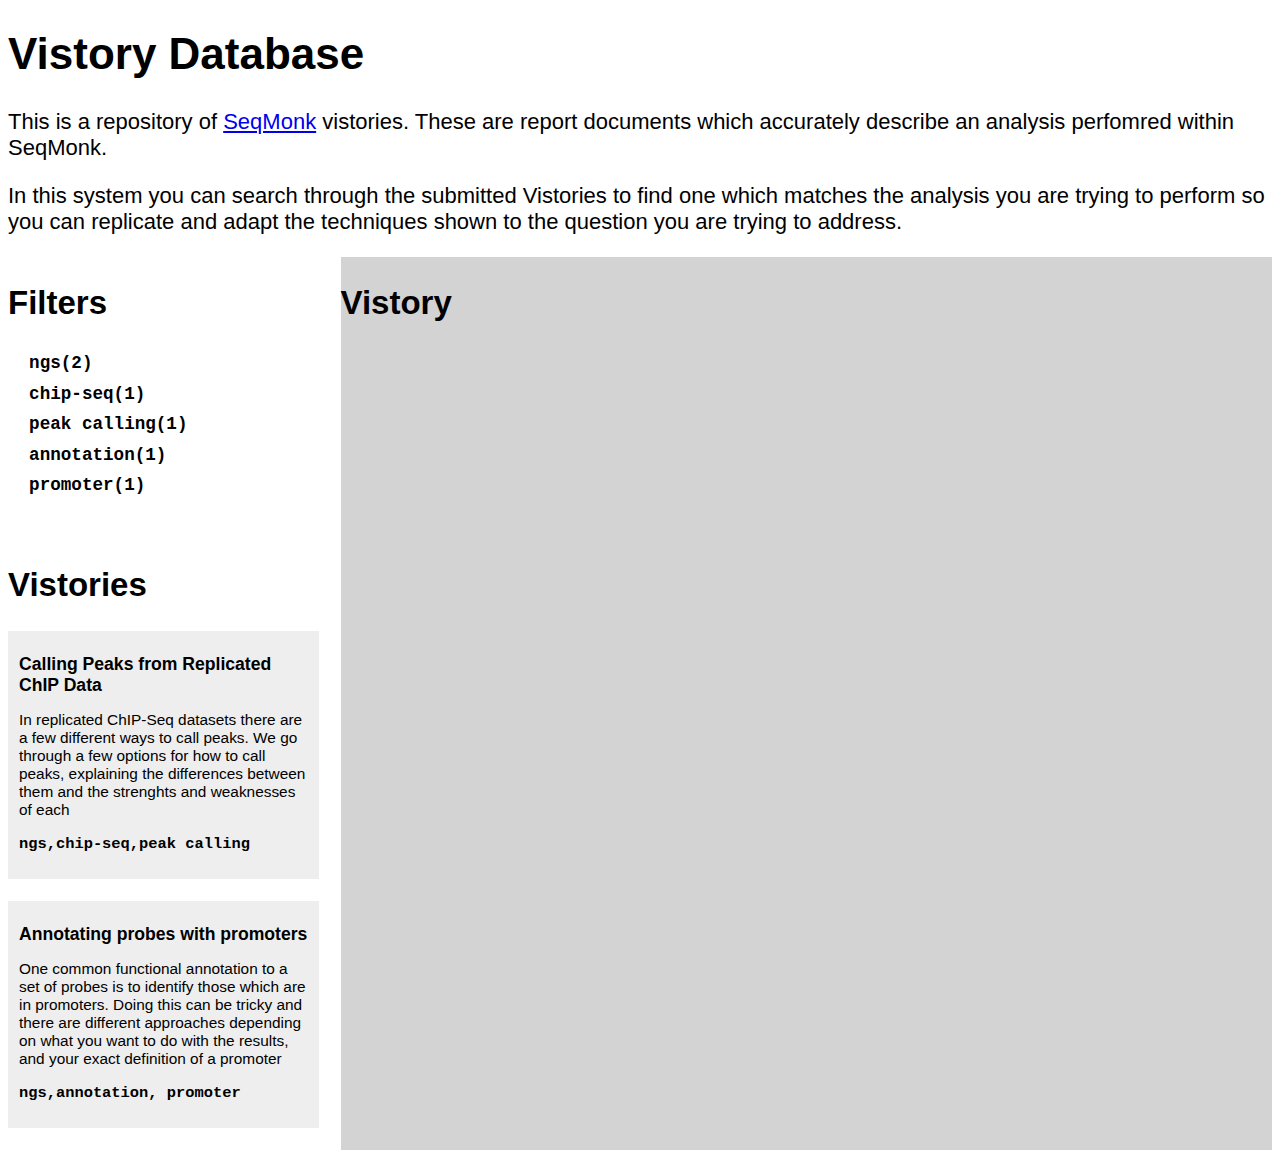
==== www/index.html @ e0cd9c6d "Add filters and CSS" ====
<!DOCTYPE html>
<html lang="en">
<head>
    <meta charset="UTF-8">
    <meta name="viewport" content="width=device-width, initial-scale=1.0">
    <meta http-equiv="X-UA-Compatible" content="ie=edge">
    <title>Document</title>
    <link rel="stylesheet" href="css/main.css">
    <script src="js/jquery-3.4.0.min.js"></script>
    <script src="js/main.js"></script>
</head>
<body>
    <!-- This is the header at the top of the page -->
    <div id="header">
        <h1>Vistory Database</h1>
        <p>
            This is a repository of <a href="https://www.bioinformatics.babraham.ac.uk/projects/seqmonk/">SeqMonk</a> vistories.  These are 
            report documents which accurately describe an analysis perfomred within SeqMonk.
        </p> 

        <p>
            In this system you can search through the submitted Vistories to find one which matches the analysis you are trying to perform 
            so you can replicate and adapt the techniques shown to the question you are trying to address.
        </p>
    </div>

    <!-- This is the main content div which gets restructured when the viewport changes -->
    <div id="main">

        <!-- This is the div containing the filtering options so we don't see everything all the time -->
        <div id="filter">
            <h2>Filters</h2>

            <ul id="filterlist">

            </ul>

        </div>

        <!-- This is the list of vistories -->
        <div id="vistories">
            <h2>Vistories</h2>
            <!-- The vistories will show up as individaul items in here.  They are populated by js-->
        </div>


        <!-- This is where the selected vistory shows up -->
        <div id="vistory">
            <h2>Vistory</h2>

        </div>
    </div>


</body>
</html>
---- www/css/main.css ----
body {
    font-family: 'Arial';font-size: 22px;
}

/* The main divs forming the structure of the page */
div {
    padding: 0;
    margin: 0;
    border: 0;
}

#main {
    display: grid;
    grid-gap: 1em;
    grid-template-columns: 1fr 3fr
}

#filter {
    grid-column: 1;
    grid-row: 1;
}

#vistories {
    grid-column: 1;
    grid-row:2;
}

#vistory {
    grid-column: 2;
    grid-row-start: 1;
    grid-row-end: 3;
    background-color: lightgrey;
}

/* The filter section */
#filterlist {
    list-style: none;
    font-family: monospace;
    font-weight: bold;
    font-size: 0.8em;
    padding-left: 1em;
}

#filterlist li {
    padding: 0.2em;
    margin-bottom: 0.2em;
    display: block;
    cursor: pointer;
}

#filterlist li:hover {
    background-color: #EAA;
}

#filterlist li.selected {
    background-color: #E00;
    color: white;
}


/* The summary statements for each vistory */

div.summary {
    padding: 0.5em;
    background-color: #EEE;
    margin-bottom: 1em;
}

div.summary:hover {
    background-color: #EAA;
    cursor: pointer;
}

div.summary h1 {
    font-size: 0.8em;
}

div.summary p {
    font-size: 0.7em;
}

div.summary p.tags {
    font-family: monospace;
    font-weight: bold;
}
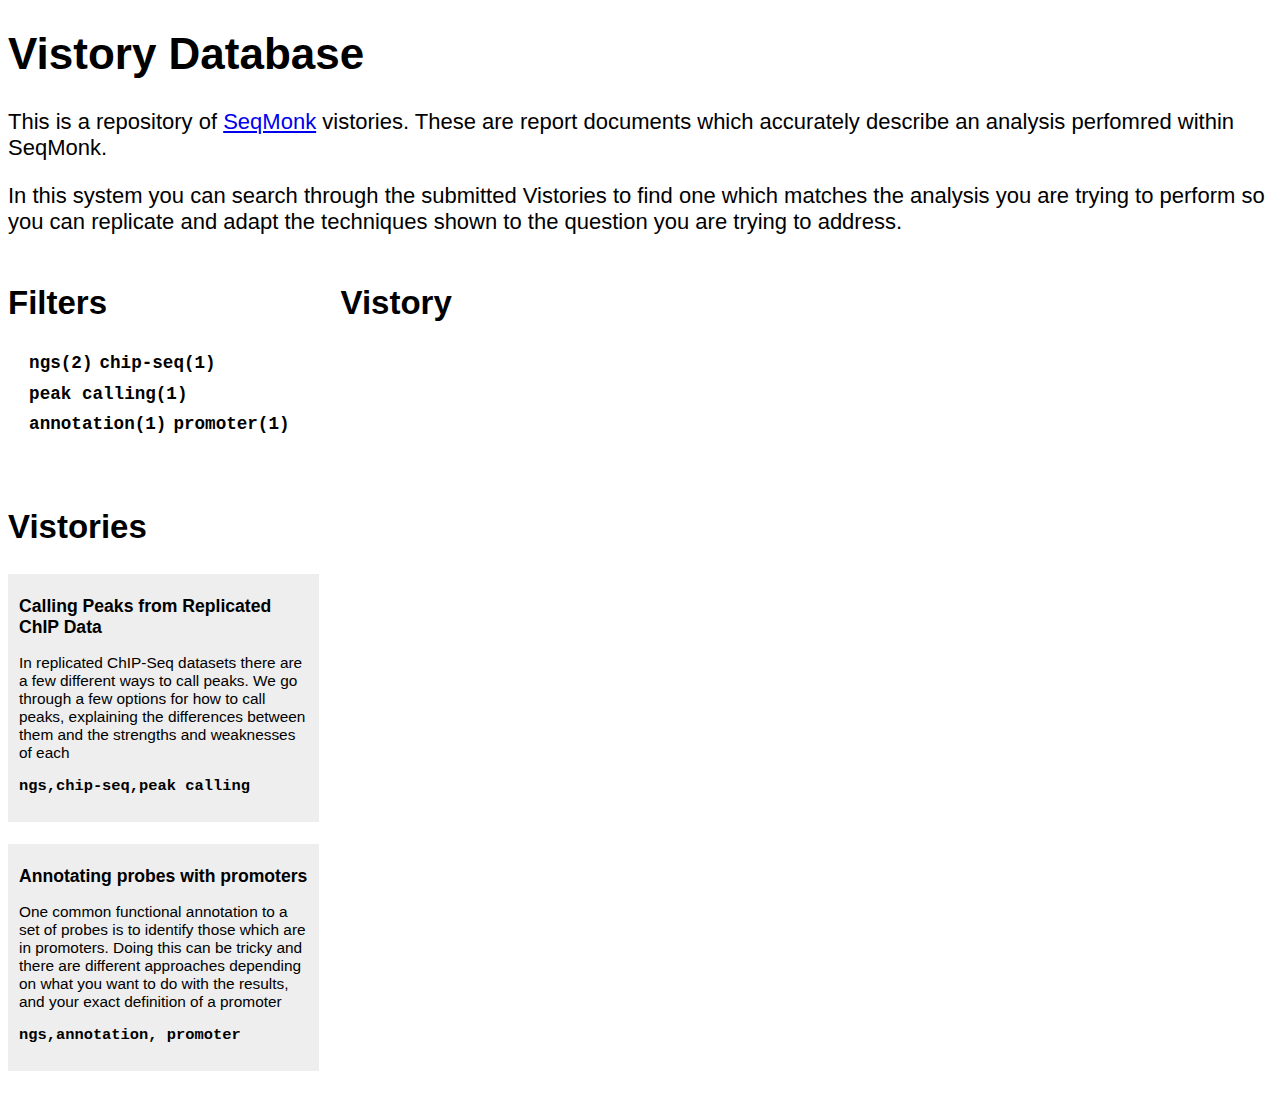
==== commit 9751d70d: "Add URL to summary and read it on click" ====
--- a/www/index.html
+++ b/www/index.html
@@ -48,6 +48,8 @@
         <div id="vistory">
             <h2>Vistory</h2>
 
+            <iframe id="vistorytarget" src="" frameborder="0"></iframe>
+
         </div>
     </div>
 
--- a/www/css/main.css
+++ b/www/css/main.css
@@ -29,8 +29,15 @@
     grid-column: 2;
     grid-row-start: 1;
     grid-row-end: 3;
-    background-color: lightgrey;
 }
+
+/* The vistory iframe */
+#vistorytarget {
+    width: 100%;
+    height: 100%;
+    display: none; /* This will be shown when the first vistory is selected */
+}
+
 
 /* The filter section */
 #filterlist {
@@ -44,7 +51,7 @@
 #filterlist li {
     padding: 0.2em;
     margin-bottom: 0.2em;
-    display: block;
+    display: inline-block;
     cursor: pointer;
 }
 
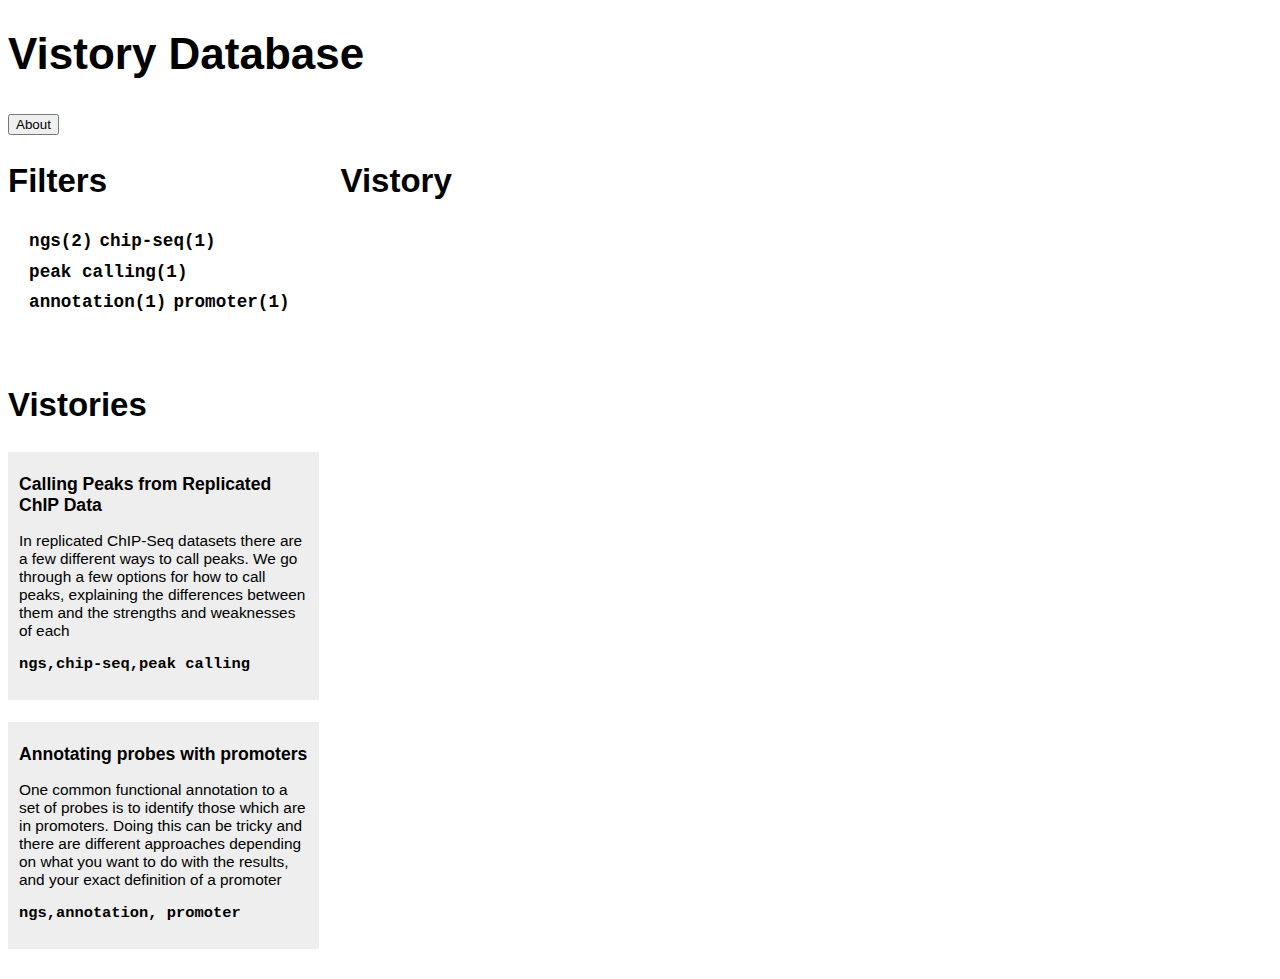
==== commit 03f935b9: "Make the help hidden but accessible" ====
--- a/www/index.html
+++ b/www/index.html
@@ -13,6 +13,8 @@
     <!-- This is the header at the top of the page -->
     <div id="header">
         <h1>Vistory Database</h1>
+        <button id="showhelp">About</button>
+        <div id="helpcontent">
         <p>
             This is a repository of <a href="https://www.bioinformatics.babraham.ac.uk/projects/seqmonk/">SeqMonk</a> vistories.  These are 
             report documents which accurately describe an analysis perfomred within SeqMonk.
@@ -22,6 +24,7 @@
             In this system you can search through the submitted Vistories to find one which matches the analysis you are trying to perform 
             so you can replicate and adapt the techniques shown to the question you are trying to address.
         </p>
+    </div>
     </div>
 
     <!-- This is the main content div which gets restructured when the viewport changes -->
--- a/www/css/main.css
+++ b/www/css/main.css
@@ -29,6 +29,11 @@
     grid-column: 2;
     grid-row-start: 1;
     grid-row-end: 3;
+}
+
+#helpcontent {
+    display:none;
+    font-size: 80%;
 }
 
 /* The vistory iframe */
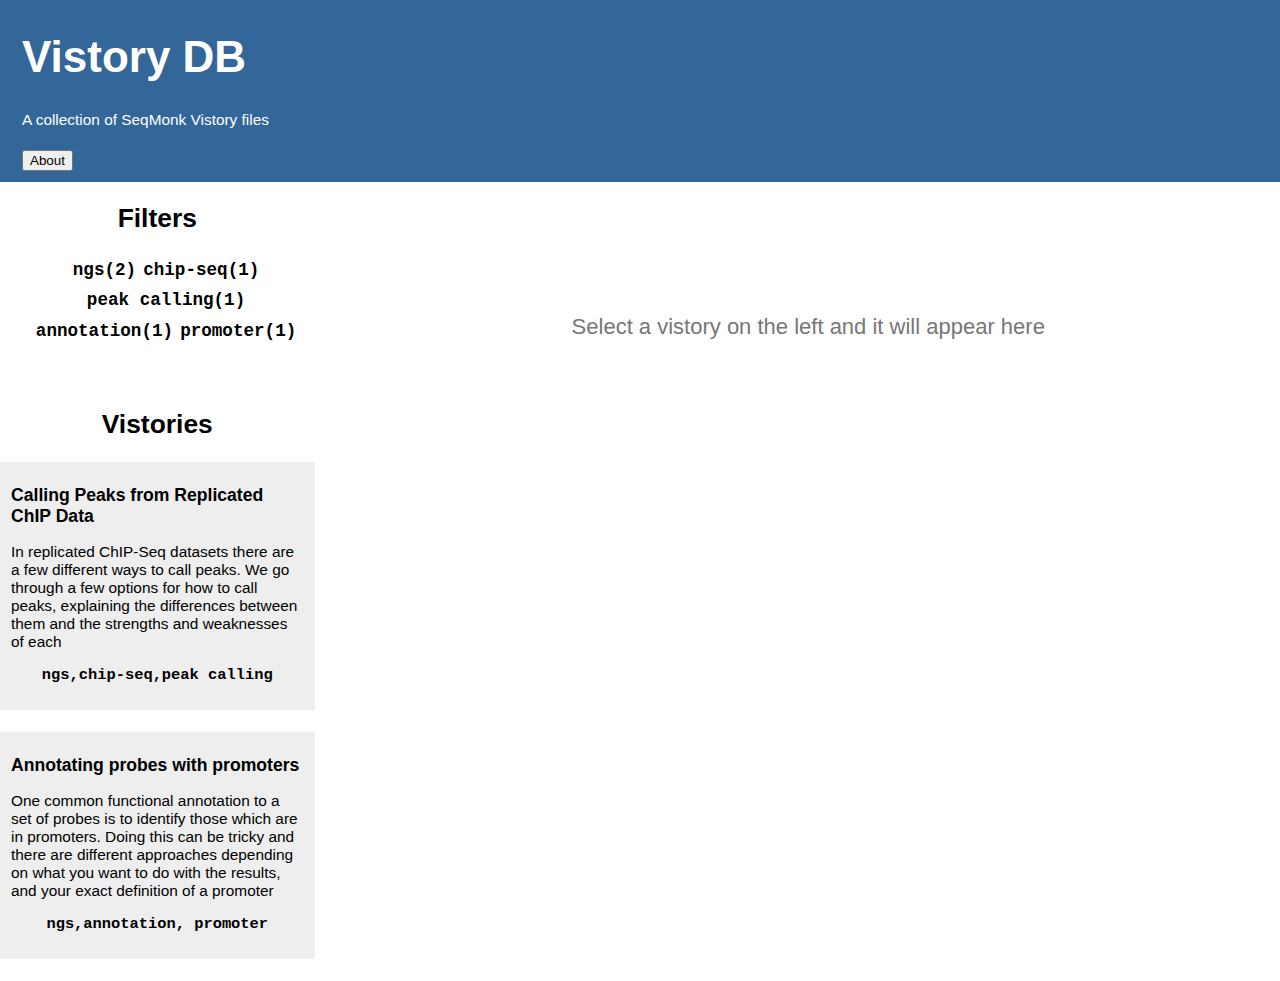
==== commit ac84f882: "Improve CSS" ====
--- a/www/index.html
+++ b/www/index.html
@@ -12,9 +12,11 @@
 <body>
     <!-- This is the header at the top of the page -->
     <div id="header">
-        <h1>Vistory Database</h1>
+        <h1>Vistory DB</h1>
+        <p class="small">A collection of SeqMonk Vistory files</p>
         <button id="showhelp">About</button>
-        <div id="helpcontent">
+    </div>
+    <div id="helpcontent">
         <p>
             This is a repository of <a href="https://www.bioinformatics.babraham.ac.uk/projects/seqmonk/">SeqMonk</a> vistories.  These are 
             report documents which accurately describe an analysis perfomred within SeqMonk.
@@ -24,7 +26,6 @@
             In this system you can search through the submitted Vistories to find one which matches the analysis you are trying to perform 
             so you can replicate and adapt the techniques shown to the question you are trying to address.
         </p>
-    </div>
     </div>
 
     <!-- This is the main content div which gets restructured when the viewport changes -->
@@ -49,8 +50,8 @@
 
         <!-- This is where the selected vistory shows up -->
         <div id="vistory">
-            <h2>Vistory</h2>
 
+            <p id="initialvistory">Select a vistory on the left and it will appear here</p> 
             <iframe id="vistorytarget" src="" frameborder="0"></iframe>
 
         </div>
--- a/www/css/main.css
+++ b/www/css/main.css
@@ -1,5 +1,7 @@
 body {
     font-family: 'Arial';font-size: 22px;
+    padding: 0;
+    margin: 0;
 }
 
 /* The main divs forming the structure of the page */
@@ -12,7 +14,16 @@
 #main {
     display: grid;
     grid-gap: 1em;
-    grid-template-columns: 1fr 3fr
+    grid-template-columns: 1fr 3fr;
+}
+
+#header {
+    background-color: #369;
+    color: white;
+    padding:0.1em;
+    padding-left: 1em;
+    padding-bottom: 0.5em;
+    margin-bottom: 0;
 }
 
 #filter {
@@ -32,8 +43,11 @@
 }
 
 #helpcontent {
-    display:none;
+    display:none; 
     font-size: 80%;
+    background-color: #DDD;
+    margin-top: 0;
+    padding: 0.5em;
 }
 
 /* The vistory iframe */
@@ -41,6 +55,22 @@
     width: 100%;
     height: 100%;
     display: none; /* This will be shown when the first vistory is selected */
+}
+
+#initialvistory {
+    text-align: center;
+    color: #777;
+    padding-top: 5em;
+}
+
+/* Some general classes */
+.small {
+    font-size: 70%;
+}
+
+h2 {
+    font-size: 120%;
+    text-align: center;
 }
 
 
@@ -51,6 +81,7 @@
     font-weight: bold;
     font-size: 0.8em;
     padding-left: 1em;
+    text-align: center;
 }
 
 #filterlist li {
@@ -94,4 +125,5 @@
 div.summary p.tags {
     font-family: monospace;
     font-weight: bold;
+    text-align: center;
 }
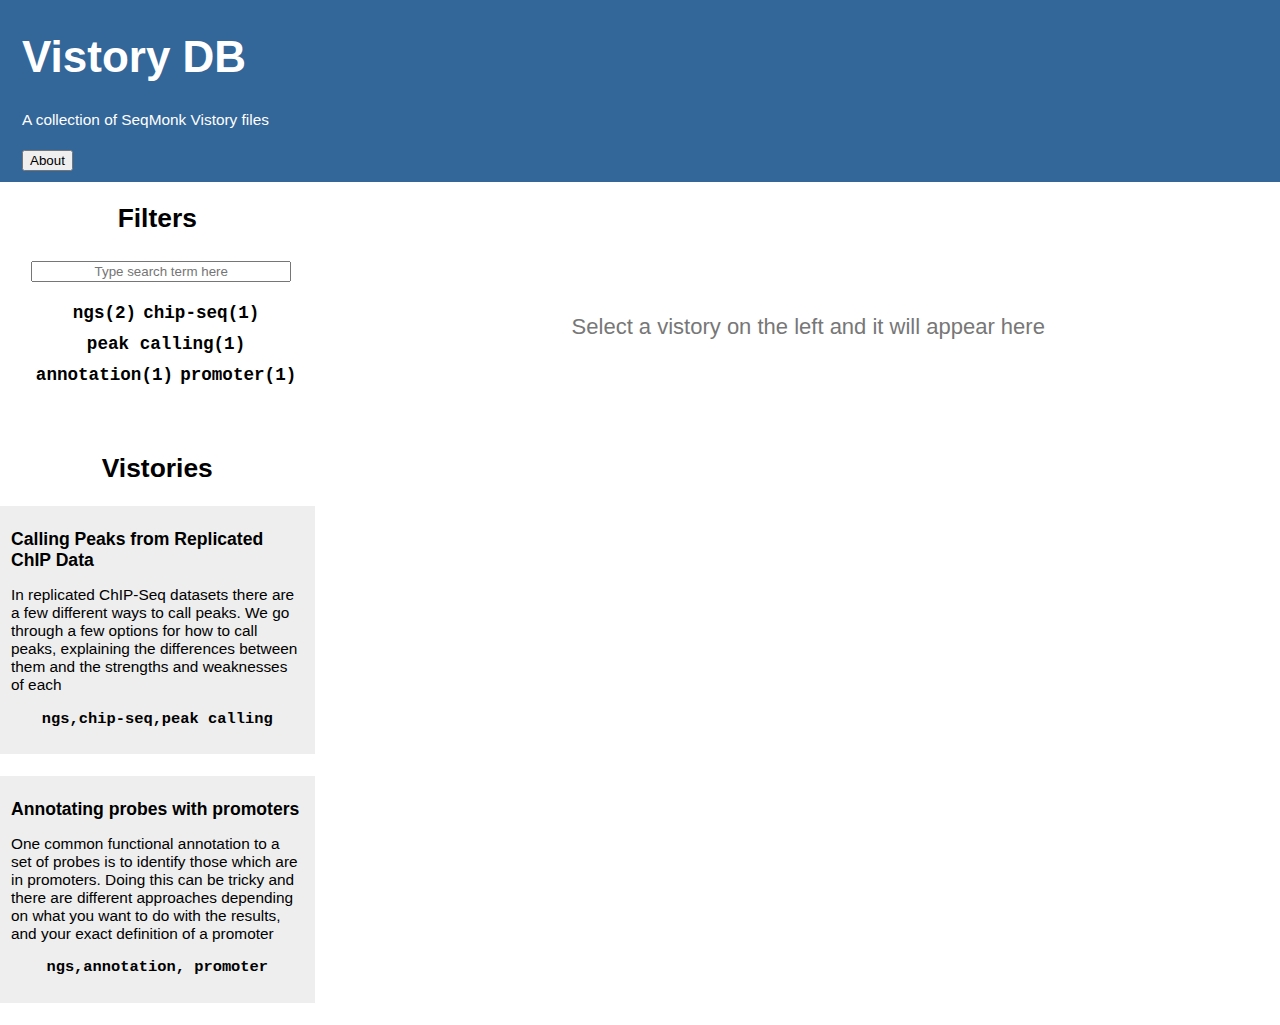
==== commit 8272fe42: "Make text search work" ====
--- a/www/index.html
+++ b/www/index.html
@@ -34,7 +34,7 @@
         <!-- This is the div containing the filtering options so we don't see everything all the time -->
         <div id="filter">
             <h2>Filters</h2>
-
+            <input type="text" id="textsearch" placeholder="Type search term here"></input>
             <ul id="filterlist">
 
             </ul>
--- a/www/css/main.css
+++ b/www/css/main.css
@@ -100,6 +100,13 @@
     color: white;
 }
 
+#filter input {
+    width: 80%;
+    margin-left: 10%;
+    text-align:center;
+}
+
+
 
 /* The summary statements for each vistory */
 
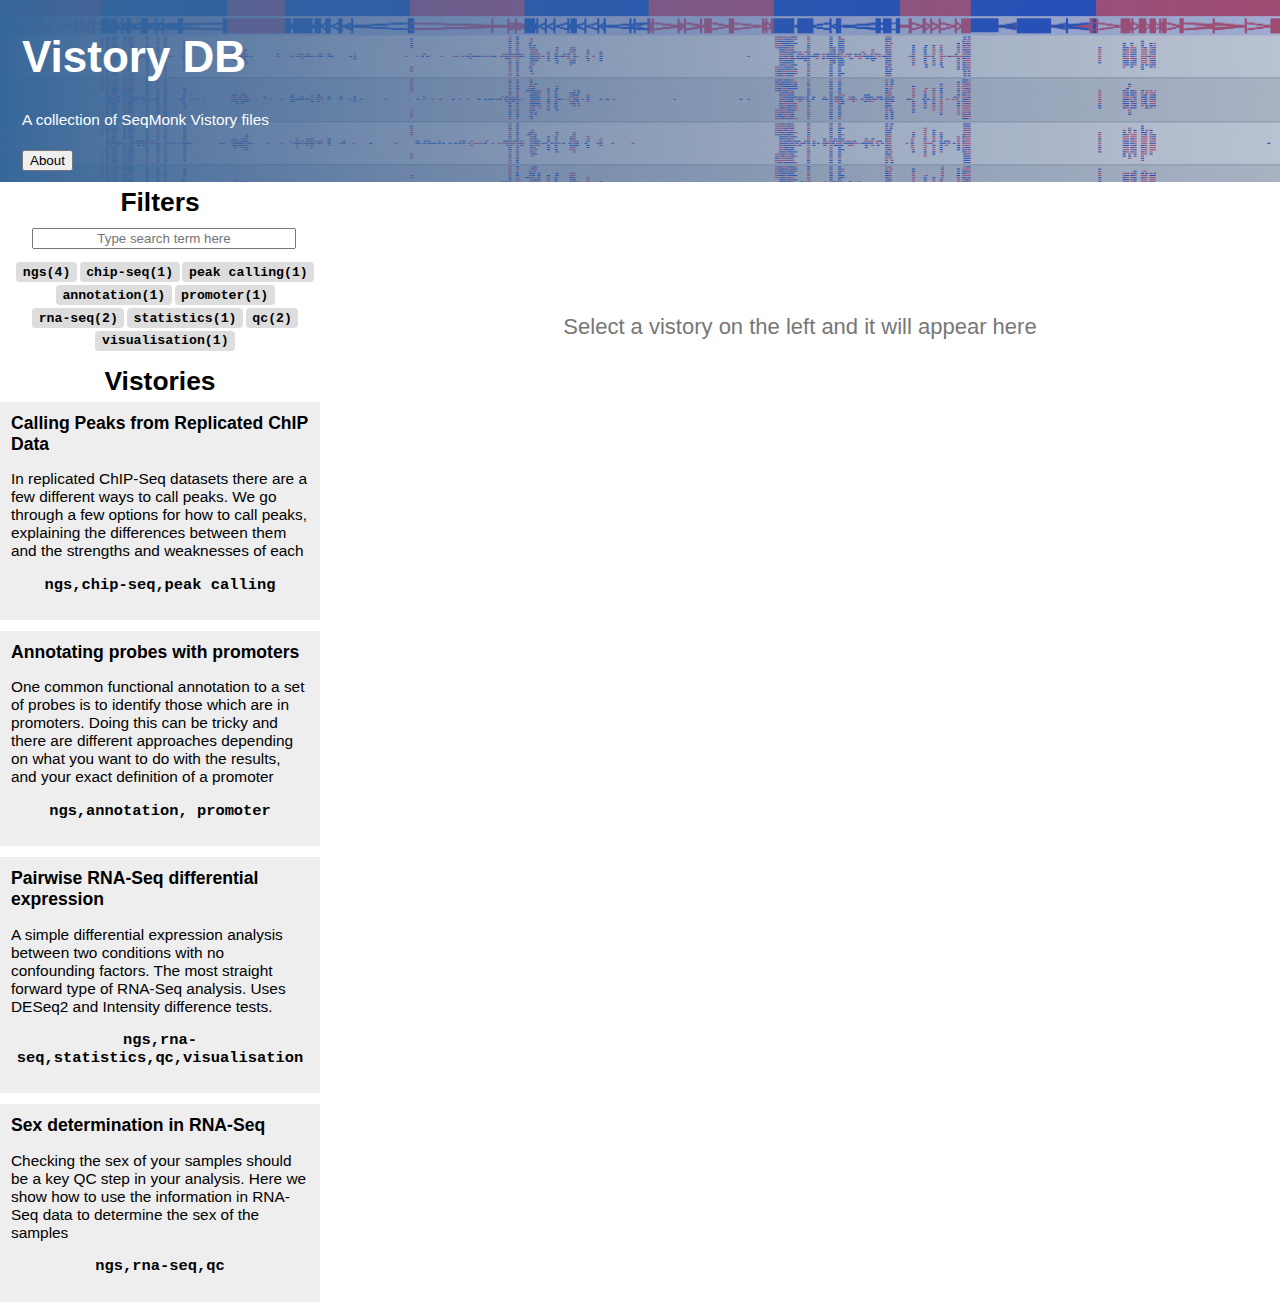
==== commit c444cbfb: "Added a title to the main index.html" ====
--- a/www/index.html
+++ b/www/index.html
@@ -4,7 +4,7 @@
     <meta charset="UTF-8">
     <meta name="viewport" content="width=device-width, initial-scale=1.0">
     <meta http-equiv="X-UA-Compatible" content="ie=edge">
-    <title>Document</title>
+    <title>VistoryDB - A database of SeqMonk Vistories</title>
     <link rel="stylesheet" href="css/main.css">
     <script src="js/jquery-3.4.0.min.js"></script>
     <script src="js/main.js"></script>
--- a/www/css/main.css
+++ b/www/css/main.css
@@ -13,7 +13,6 @@
 
 #main {
     display: grid;
-    grid-gap: 1em;
     grid-template-columns: 1fr 3fr;
 }
 
@@ -24,6 +23,8 @@
     padding-left: 1em;
     padding-bottom: 0.5em;
     margin-bottom: 0;
+    background-image: url("../images/raw_reads.png");
+    background-size: cover;
 }
 
 #filter {
@@ -71,6 +72,7 @@
 h2 {
     font-size: 120%;
     text-align: center;
+    margin: 0.2em;
 }
 
 
@@ -79,16 +81,22 @@
     list-style: none;
     font-family: monospace;
     font-weight: bold;
-    font-size: 0.8em;
+    font-size: 0.6em;
     padding-left: 1em;
     text-align: center;
+    margin-bottom: 0.5em;
 }
 
 #filterlist li {
     padding: 0.2em;
     margin-bottom: 0.2em;
+    margin-right:0.2em;
+    padding-left: 0.5em;
+    padding-right:0.5em;
+    border-radius: 0.3em;
     display: inline-block;
     cursor: pointer;
+    background-color: #DDD;
 }
 
 #filterlist li:hover {
@@ -113,7 +121,7 @@
 div.summary {
     padding: 0.5em;
     background-color: #EEE;
-    margin-bottom: 1em;
+    margin-bottom: 0.5em;
 }
 
 div.summary:hover {
@@ -123,6 +131,7 @@
 
 div.summary h1 {
     font-size: 0.8em;
+    margin: 0;
 }
 
 div.summary p {
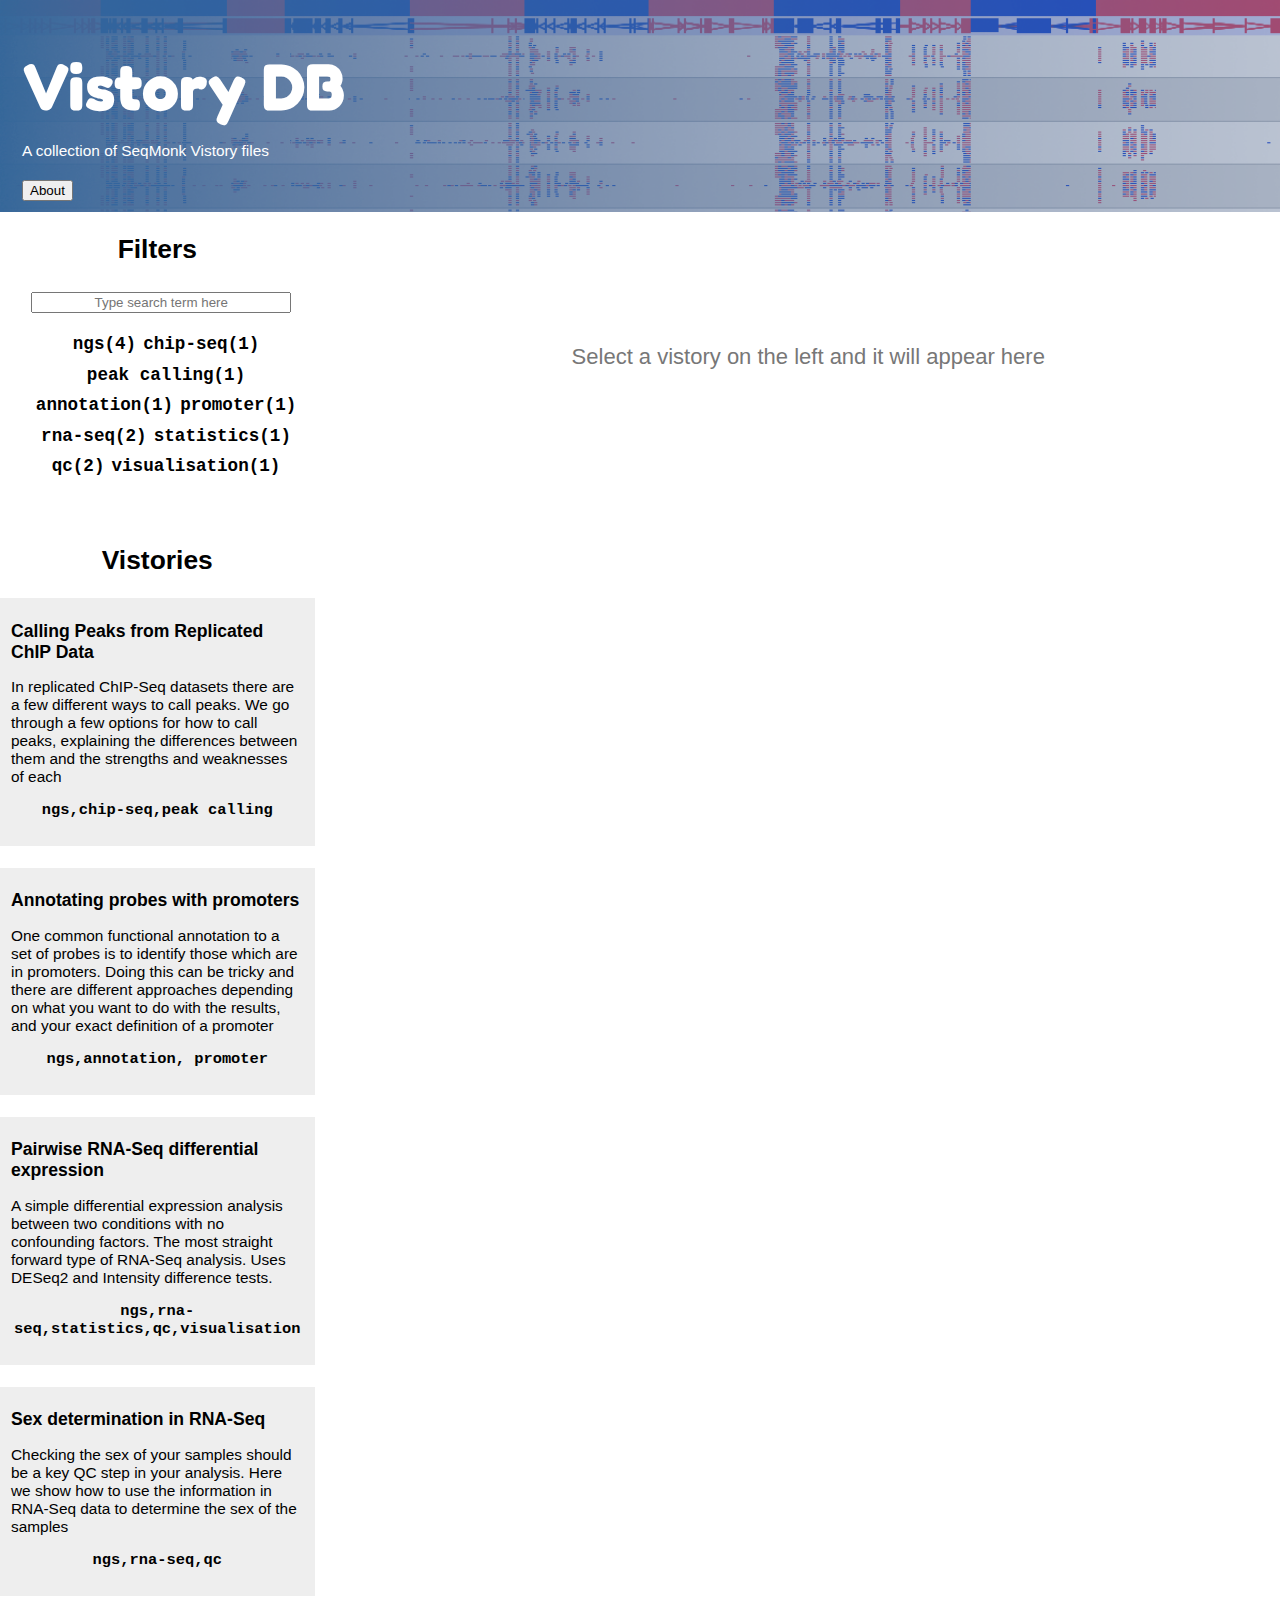
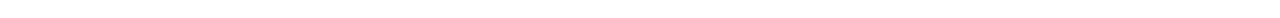
==== commit 66f3834f: "Add nicer font" ====
--- a/www/index.html
+++ b/www/index.html
@@ -4,7 +4,8 @@
     <meta charset="UTF-8">
     <meta name="viewport" content="width=device-width, initial-scale=1.0">
     <meta http-equiv="X-UA-Compatible" content="ie=edge">
-    <title>VistoryDB - A database of SeqMonk Vistories</title>
+    <title>Document</title>
+    <link href="https://fonts.googleapis.com/css?family=Fredoka+One" rel="stylesheet"> 
     <link rel="stylesheet" href="css/main.css">
     <script src="js/jquery-3.4.0.min.js"></script>
     <script src="js/main.js"></script>
--- a/www/css/main.css
+++ b/www/css/main.css
@@ -13,6 +13,7 @@
 
 #main {
     display: grid;
+    grid-gap: 1em;
     grid-template-columns: 1fr 3fr;
 }
 
@@ -51,6 +52,14 @@
     padding: 0.5em;
 }
 
+/*  THe header */
+#header h1 {
+    font-family: 'Fredoka One', cursive;
+    font-size: 300%;
+    padding-bottom: 0;
+    margin-bottom: 0;
+}
+
 /* The vistory iframe */
 #vistorytarget {
     width: 100%;
@@ -72,7 +81,6 @@
 h2 {
     font-size: 120%;
     text-align: center;
-    margin: 0.2em;
 }
 
 
@@ -81,22 +89,16 @@
     list-style: none;
     font-family: monospace;
     font-weight: bold;
-    font-size: 0.6em;
+    font-size: 0.8em;
     padding-left: 1em;
     text-align: center;
-    margin-bottom: 0.5em;
 }
 
 #filterlist li {
     padding: 0.2em;
     margin-bottom: 0.2em;
-    margin-right:0.2em;
-    padding-left: 0.5em;
-    padding-right:0.5em;
-    border-radius: 0.3em;
     display: inline-block;
     cursor: pointer;
-    background-color: #DDD;
 }
 
 #filterlist li:hover {
@@ -121,7 +123,7 @@
 div.summary {
     padding: 0.5em;
     background-color: #EEE;
-    margin-bottom: 0.5em;
+    margin-bottom: 1em;
 }
 
 div.summary:hover {
@@ -131,7 +133,6 @@
 
 div.summary h1 {
     font-size: 0.8em;
-    margin: 0;
 }
 
 div.summary p {
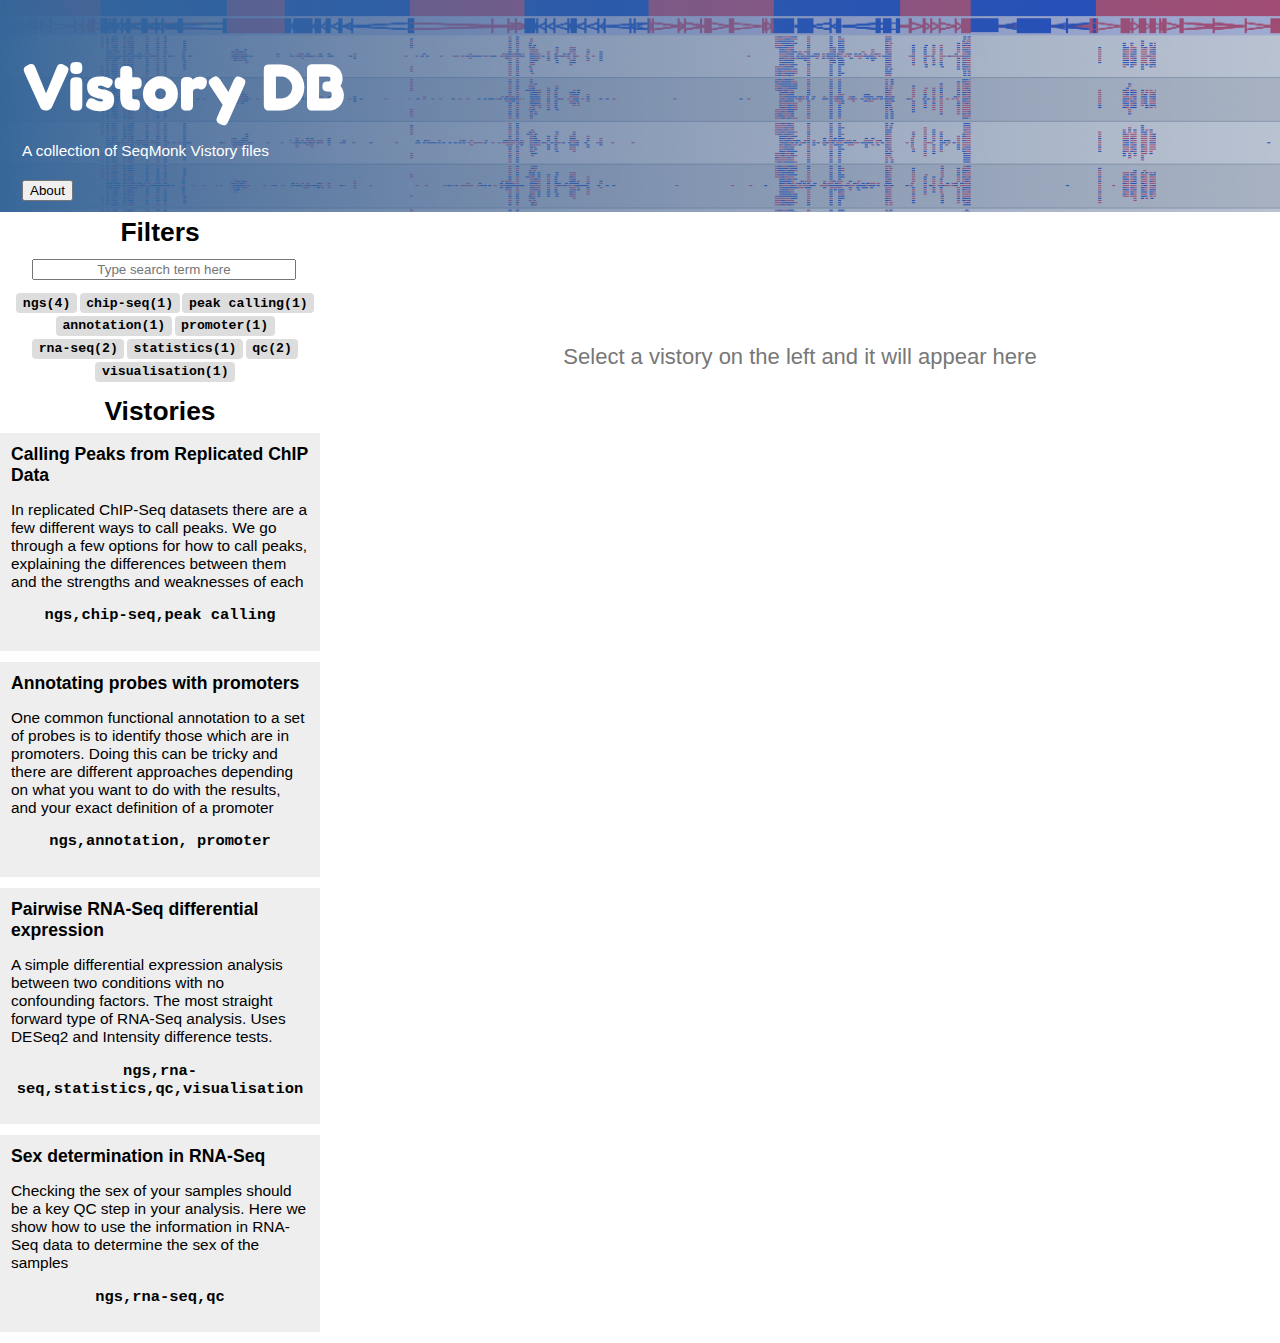
==== commit 6e411c2e: "Fix merge" ====
--- a/www/index.html
+++ b/www/index.html
@@ -4,7 +4,7 @@
     <meta charset="UTF-8">
     <meta name="viewport" content="width=device-width, initial-scale=1.0">
     <meta http-equiv="X-UA-Compatible" content="ie=edge">
-    <title>Document</title>
+    <title>VistoryDB - A database of SeqMonk Vistories</title>
     <link href="https://fonts.googleapis.com/css?family=Fredoka+One" rel="stylesheet"> 
     <link rel="stylesheet" href="css/main.css">
     <script src="js/jquery-3.4.0.min.js"></script>
--- a/www/css/main.css
+++ b/www/css/main.css
@@ -13,7 +13,6 @@
 
 #main {
     display: grid;
-    grid-gap: 1em;
     grid-template-columns: 1fr 3fr;
 }
 
@@ -81,6 +80,7 @@
 h2 {
     font-size: 120%;
     text-align: center;
+    margin: 0.2em;
 }
 
 
@@ -89,16 +89,22 @@
     list-style: none;
     font-family: monospace;
     font-weight: bold;
-    font-size: 0.8em;
+    font-size: 0.6em;
     padding-left: 1em;
     text-align: center;
+    margin-bottom: 0.5em;
 }
 
 #filterlist li {
     padding: 0.2em;
     margin-bottom: 0.2em;
+    margin-right:0.2em;
+    padding-left: 0.5em;
+    padding-right:0.5em;
+    border-radius: 0.3em;
     display: inline-block;
     cursor: pointer;
+    background-color: #DDD;
 }
 
 #filterlist li:hover {
@@ -123,7 +129,7 @@
 div.summary {
     padding: 0.5em;
     background-color: #EEE;
-    margin-bottom: 1em;
+    margin-bottom: 0.5em;
 }
 
 div.summary:hover {
@@ -133,6 +139,7 @@
 
 div.summary h1 {
     font-size: 0.8em;
+    margin: 0;
 }
 
 div.summary p {
